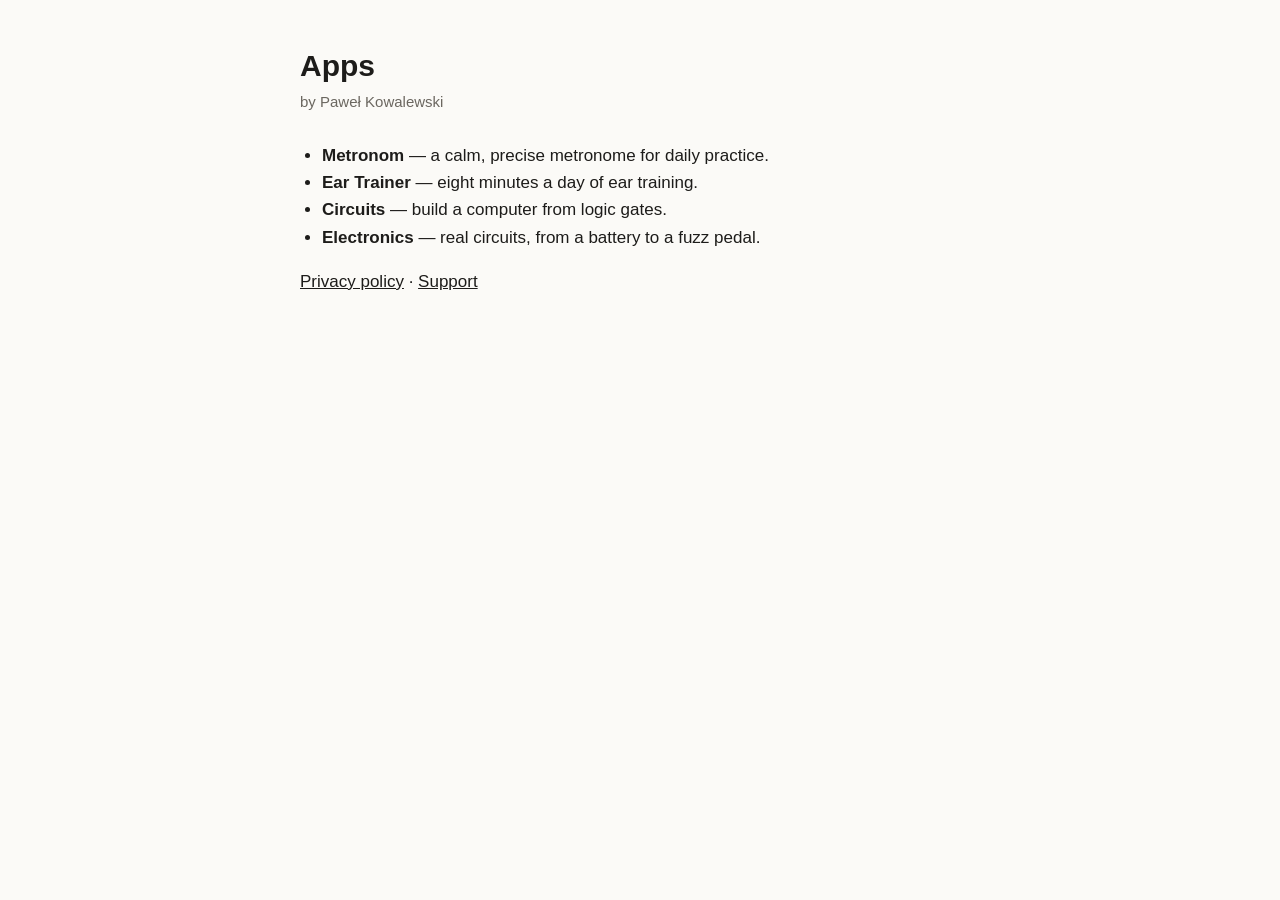
==== index.html @ 4d10a817 "Privacy policy and support pages for the apps Co-Authored-By: Claude Opus 5.5 <noreply@anthropic.com" ====
<!doctype html>
<html lang="en">
<head>
<meta charset="utf-8">
<meta name="viewport" content="width=device-width, initial-scale=1">
<title>Paweł Kowalewski — Apps</title>
<style>
  :root { --bg: #fbfaf7; --ink: #1d1c1a; --muted: #6b6760; --line: #e4e0d8; }
  @media (prefers-color-scheme: dark) { :root { --bg: #0e0e10; --ink: #eceae6; --muted: #9a968f; --line: #26262a; } }
  body { margin: 0; background: var(--bg); color: var(--ink); font: 17px/1.6 -apple-system, BlinkMacSystemFont, "Segoe UI", sans-serif; }
  main { max-width: 680px; margin: 0 auto; padding: 48px 20px 64px; }
  h1 { font-size: 30px; line-height: 1.2; margin: 0 0 6px; }
  h2 { font-size: 19px; margin: 32px 0 6px; }
  p, li { color: var(--ink); }
  .meta { color: var(--muted); font-size: 15px; margin: 0 0 28px; }
  ul { padding-left: 22px; }
  hr { border: 0; border-top: 1px solid var(--line); margin: 36px 0; }
  a { color: inherit; }
</style>
</head>
<body>
<main>
  <h1>Apps</h1>
  <p class="meta">by Paweł Kowalewski</p>
  <ul>
    <li><strong>Metronom</strong> — a calm, precise metronome for daily practice.</li>
    <li><strong>Ear Trainer</strong> — eight minutes a day of ear training.</li>
    <li><strong>Circuits</strong> — build a computer from logic gates.</li>
    <li><strong>Electronics</strong> — real circuits, from a battery to a fuzz pedal.</li>
  </ul>
  <p><a href="privacy/">Privacy policy</a> · <a href="support/">Support</a></p>
</main>
</body>
</html>
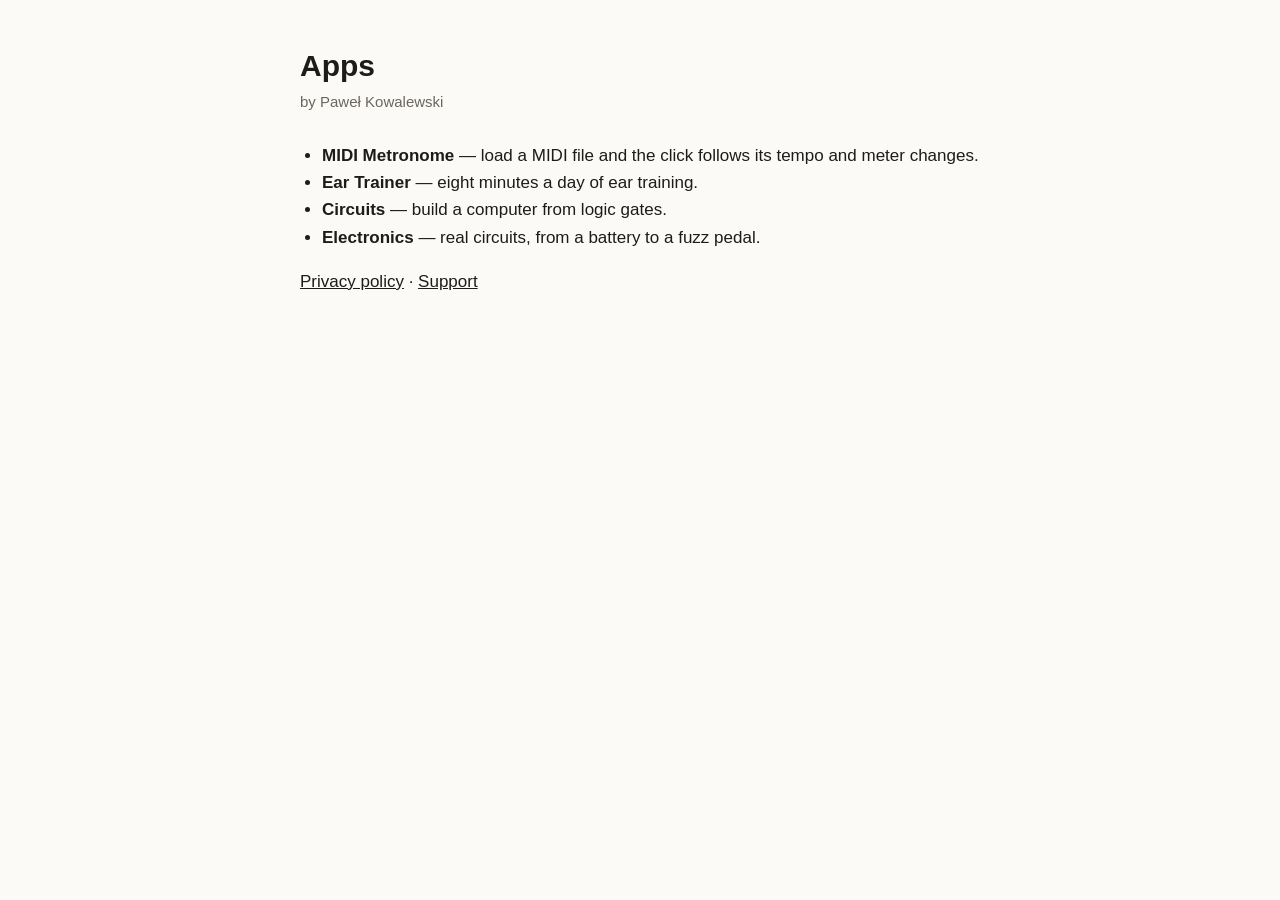
==== commit d4ef0460: "MIDI Metronome name Co-Authored-By: Claude Opus 5.5 <noreply@anthropic.com>" ====
--- a/index.html
+++ b/index.html
@@ -23,7 +23,7 @@
   <h1>Apps</h1>
   <p class="meta">by Paweł Kowalewski</p>
   <ul>
-    <li><strong>Metronom</strong> — a calm, precise metronome for daily practice.</li>
+    <li><strong>MIDI Metronome</strong> — load a MIDI file and the click follows its tempo and meter changes.</li>
     <li><strong>Ear Trainer</strong> — eight minutes a day of ear training.</li>
     <li><strong>Circuits</strong> — build a computer from logic gates.</li>
     <li><strong>Electronics</strong> — real circuits, from a battery to a fuzz pedal.</li>
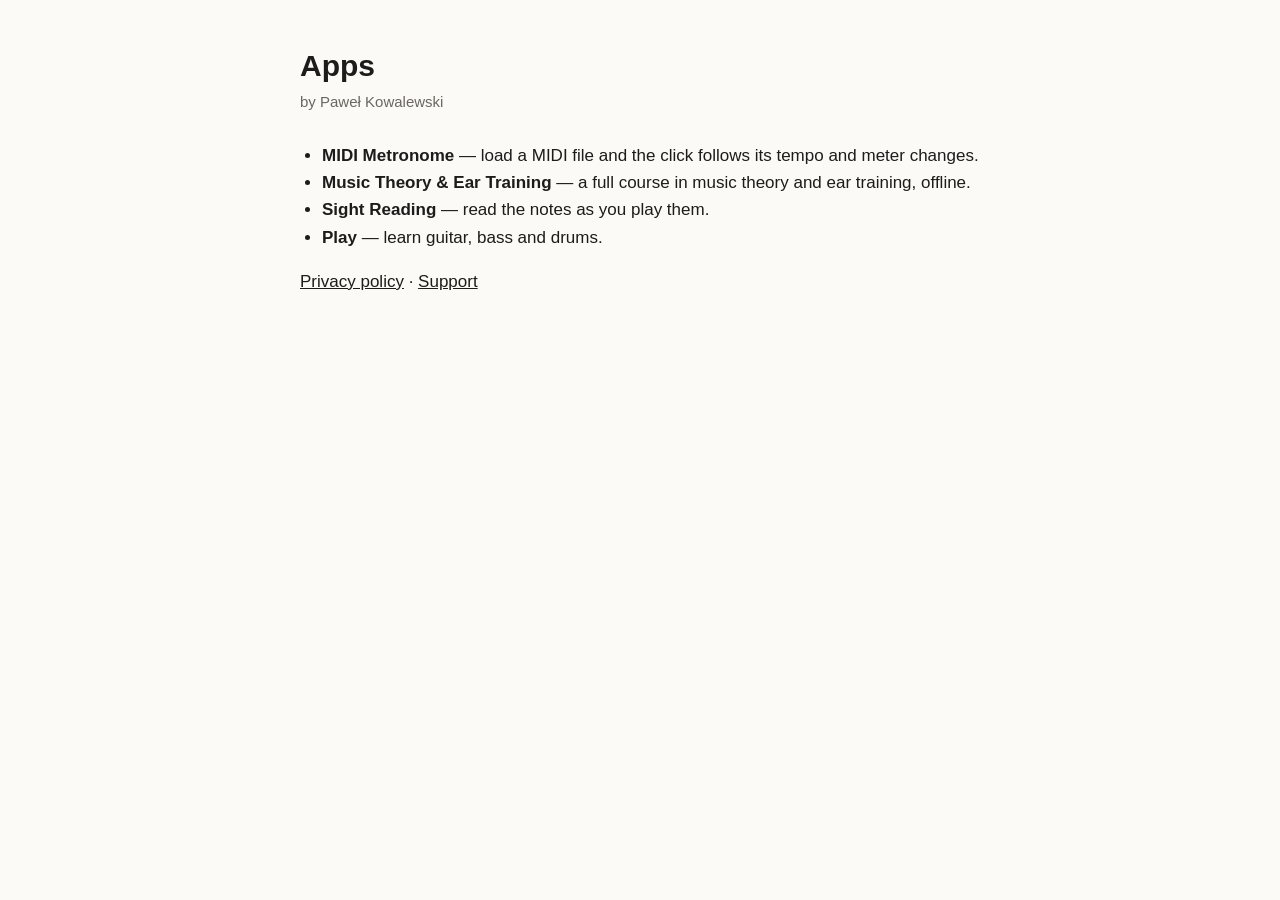
==== commit e0772305: "Privacy policy: one optional in-app purchase; app name Music Theory & Ear Training; test build for i" ====
--- a/index.html
+++ b/index.html
@@ -24,9 +24,9 @@
   <p class="meta">by Paweł Kowalewski</p>
   <ul>
     <li><strong>MIDI Metronome</strong> — load a MIDI file and the click follows its tempo and meter changes.</li>
-    <li><strong>Ear Trainer</strong> — eight minutes a day of ear training.</li>
-    <li><strong>Circuits</strong> — build a computer from logic gates.</li>
-    <li><strong>Electronics</strong> — real circuits, from a battery to a fuzz pedal.</li>
+    <li><strong>Music Theory &amp; Ear Training</strong> — a full course in music theory and ear training, offline.</li>
+    <li><strong>Sight Reading</strong> — read the notes as you play them.</li>
+    <li><strong>Play</strong> — learn guitar, bass and drums.</li>
   </ul>
   <p><a href="privacy/">Privacy policy</a> · <a href="support/">Support</a></p>
 </main>
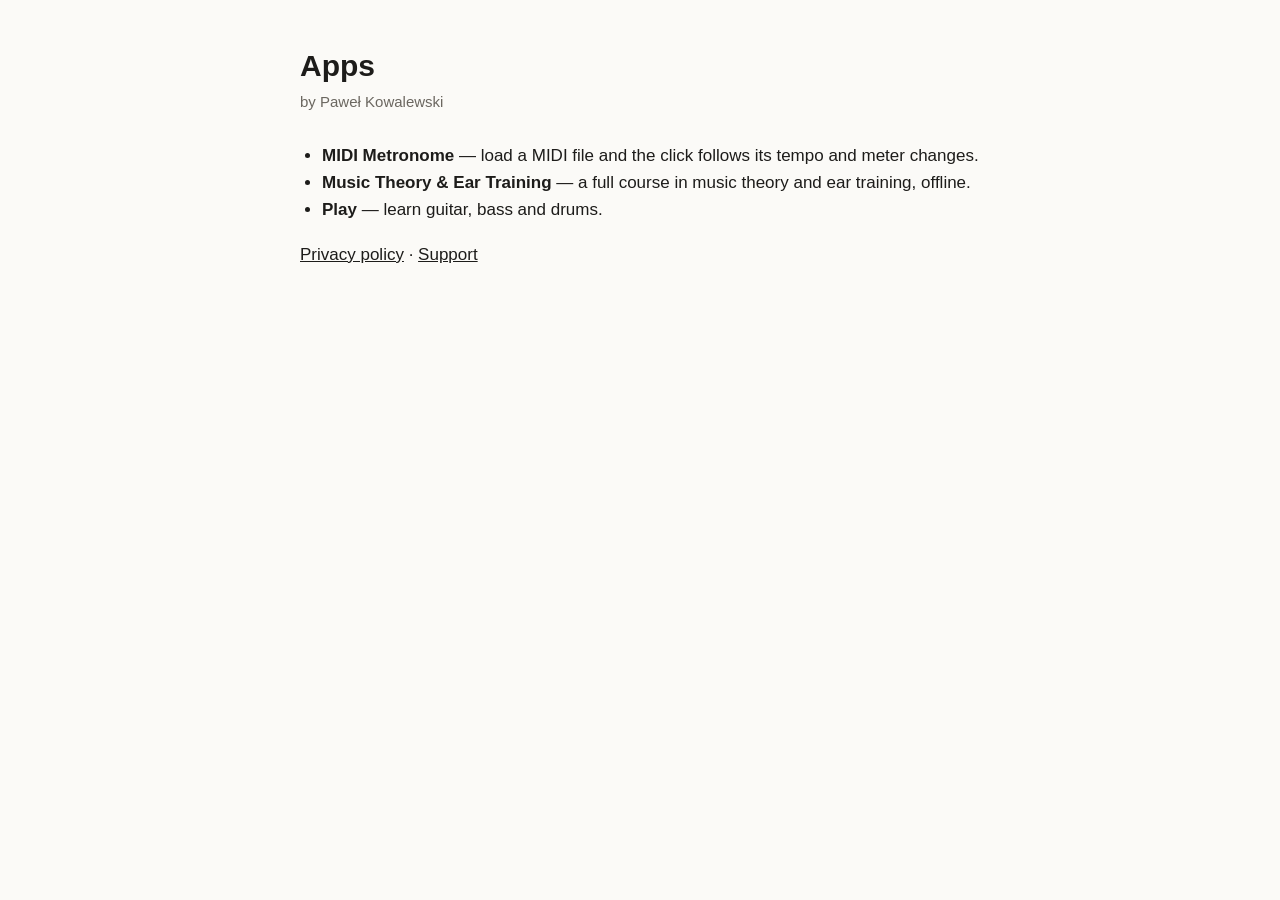
==== commit ba06e4b0: "Privacy policy, index and support: only MIDI Metronome, Music Theory & Ear Training and Play; Play m" ====
--- a/index.html
+++ b/index.html
@@ -25,7 +25,6 @@
   <ul>
     <li><strong>MIDI Metronome</strong> — load a MIDI file and the click follows its tempo and meter changes.</li>
     <li><strong>Music Theory &amp; Ear Training</strong> — a full course in music theory and ear training, offline.</li>
-    <li><strong>Sight Reading</strong> — read the notes as you play them.</li>
     <li><strong>Play</strong> — learn guitar, bass and drums.</li>
   </ul>
   <p><a href="privacy/">Privacy policy</a> · <a href="support/">Support</a></p>
